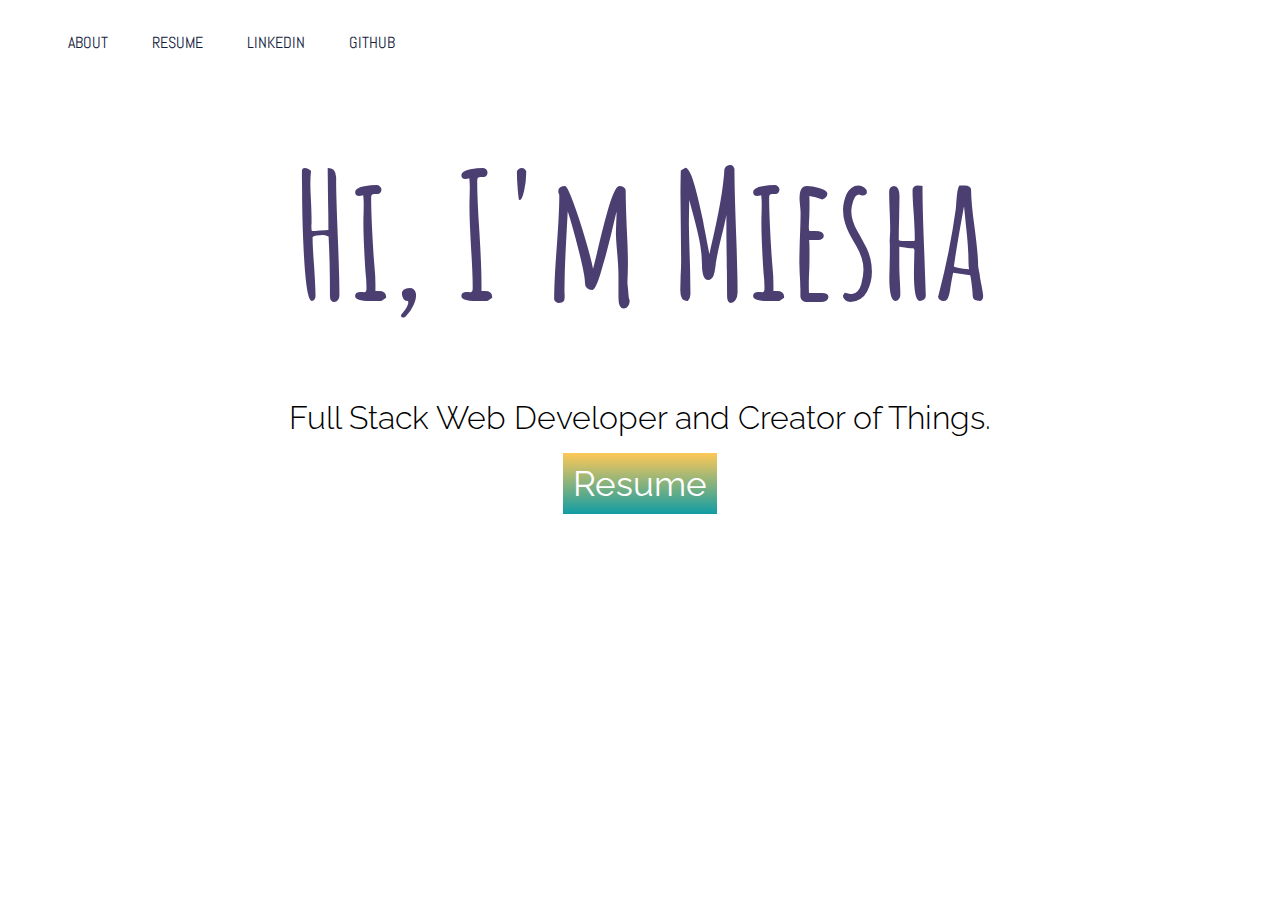
==== index.html @ 253ee3c8 "Add" ====
<!DOCTYPE html>
<html lang="en">
<head>
<title>Miesha Williams</title>
<link rel="stylesheet" href="css/main.css" type="text/css" /> 
<link href="https://fonts.googleapis.com/css?family=Abel|Amatic+SC|Raleway:100,200,300,400,500,600,700,800,900" rel="stylesheet">
</head>
<body>

  <div class="navigation">
    <ul>
      <li><a href="about.html">About</a></li>
      <li><a href="https://drive.google.com/open?id=1Talah53DhXTMRhACsYt2D_OW0hs8yY8n">Resume</a></li>
      <li><a href="https://www.linkedin.com/in/miesha-williams/">LinkedIN</a></li>
      <li><a href="https://github.com/mieshanw">GitHub</a></li>
    </ul>
  </div>

  <div class="main">
      <h1 id="intro">Hi, I'm Miesha</h1>
      <h2>Full Stack Web Developer and Creator of Things.</h2>
   <a href="https://drive.google.com/open?id=1Talah53DhXTMRhACsYt2D_OW0hs8yY8n" class="btn">Resume</a>
  </div>
  
<script src="main.js"></script>
</body>
</html>
---- css/main.css ----
body {
	font-family: 'Raleway', sans-serif;
}

.navigation li {
  color: #14213D;
  display: inline-block;
  font-family: 'Abel', sans-serif;
  font-size: 16px;
  font-weight: 300;
  margin: 16px 20px;
  text-transform: uppercase;
}

h1 {
  color: #4B3F72;
  font-family: 'Amatic SC', cursive;
  font-size: 172px;
  line-height: 60px;
  padding: 20px 10px;
  text-align: center;
}

h2 {
  color: #000;
  font-family: 'Raleway', sans-serif;
  font-size: 32px;
  font-weight: 300;
  text-align: center;
}

a {
  text-decoration: none;
  color: #14213D;
}

input[type=text], input[type=tel], input[type=email], select, textarea {
  width: 40%;  
  border: 1px solid #ccc;
  border-radius: 4px; 
  box-sizing: border-box; 
  resize: vertical 
  }
#form {
  margin: : 120px auto;
  text-align: center;
  position:relative;

}

.shaded {
  background-color:#D98880;
  box-sizing: border-box;
  margin: 0 auto;
  position: relative;
  text-align: center;
  top: 35px;
  height: 300px;
  width: 90%;
  text-align:center;
}

.btn {
  background-color: #14213D;
  color: #FFF;
  font-family: 'Raleway', cursive;
  font-size: 35px;
  padding: 10px;
  background-image: -webkit-linear-gradient(#FFC857, #119DA4);
}

.left-col {
	text-align:center;
	display: inline-block;
	width:30%;
}

.right-col {
	text-align:center;
	display: inline-block;
	width:30%;
}

.main {
	text-align:center;
}
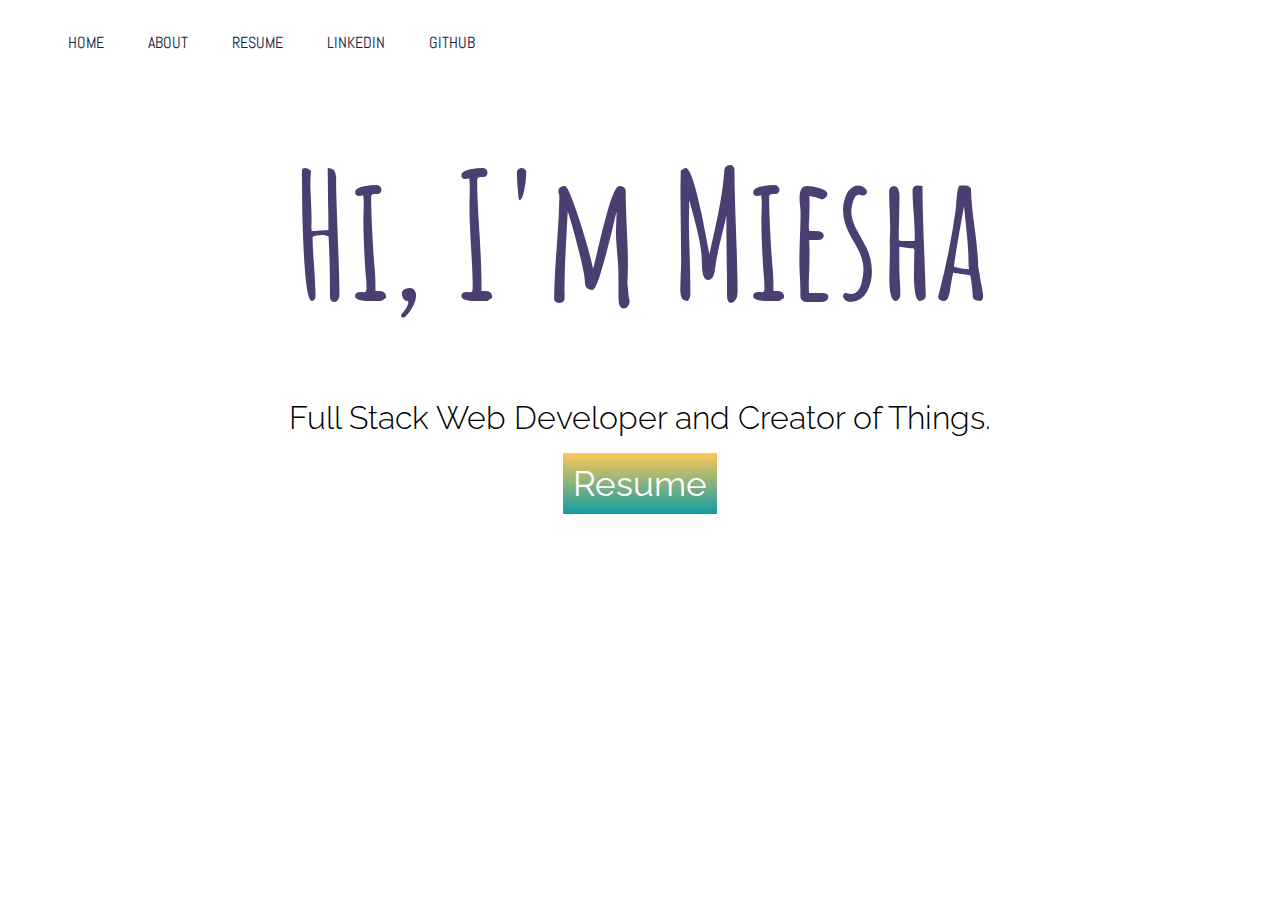
==== commit 324078c9: "Update" ====
--- a/index.html
+++ b/index.html
@@ -9,6 +9,7 @@
 
   <div class="navigation">
     <ul>
+      <li><a href="index.html">Home</a></li>
       <li><a href="about.html">About</a></li>
       <li><a href="https://drive.google.com/open?id=1Talah53DhXTMRhACsYt2D_OW0hs8yY8n">Resume</a></li>
       <li><a href="https://www.linkedin.com/in/miesha-williams/">LinkedIN</a></li>
